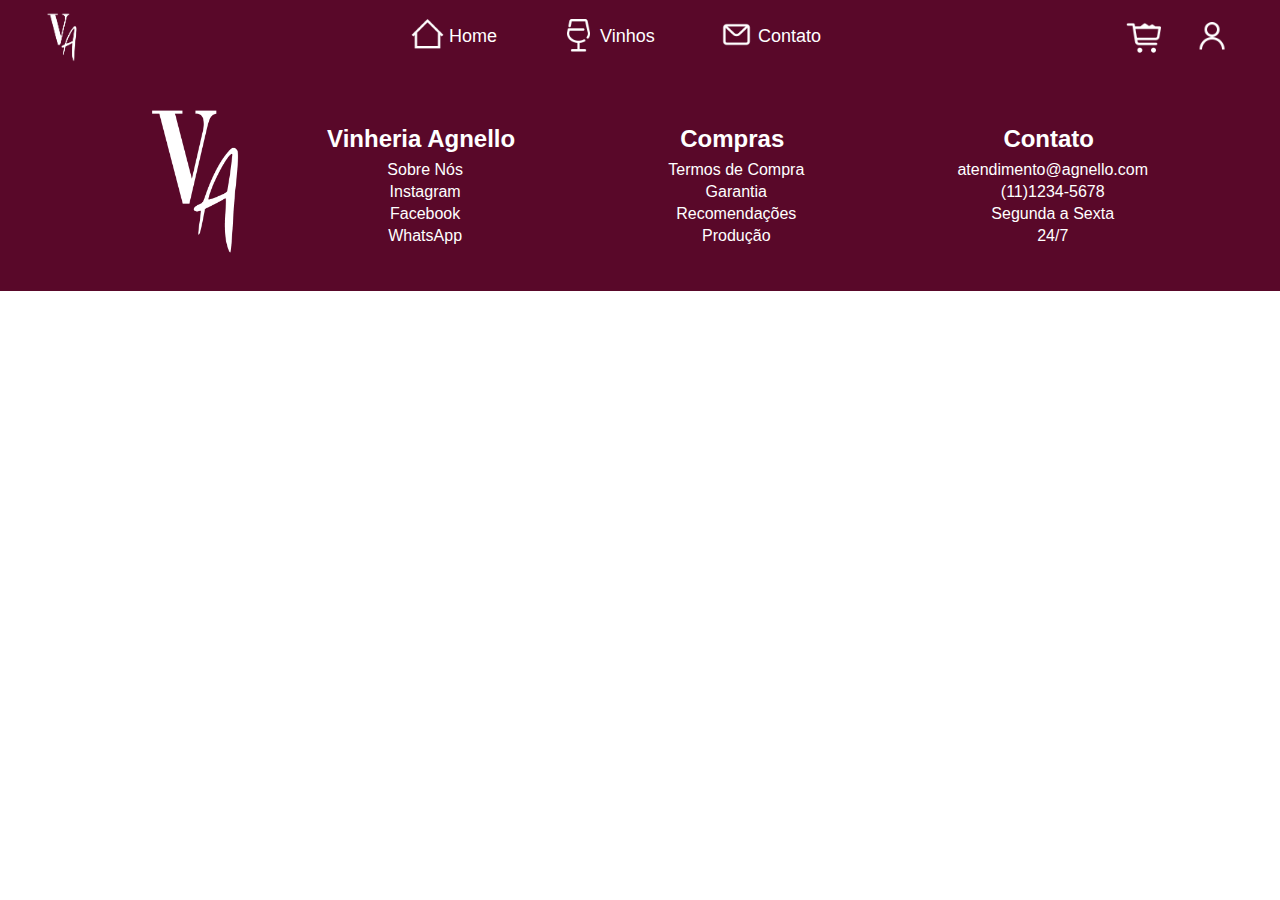
==== contato.html @ ffc73057 "Criando o projeto e fazendo a main page" ====
<!DOCTYPE html>
<html lang="pt-br">
<head>
    <meta charset="UTF-8">
    <meta name="viewport" content="width=device-width, initial-scale=1.0">
    <title>Contato</title>
    <link rel="shortcut icon" href="img/monograma.png">
    <link rel="stylesheet" href="styles/header.css">
    <link rel="stylesheet" href="styles/main.css">
    <link rel="stylesheet" href="styles/bottom.css">
    <link rel="stylesheet" href="styles/footer.css">
    <script src="script.js" defer></script>
</head>
<body>
    <header class="cabecalho"> 
    <a href="index.html"><img class="cabecalho_logo" src="img/monogramaBranco.png"></a>
    <nav class="cabecalho_menu">
        <ul class="cabecalho_menu_lista">
            <li class="cabecalho_menu_lista_item">
                <a href="index.html"><img class="cabecalho_menu_lista_item_icone" src="img/icon home.png" ></a>
                <a href="index.html">Home</a>
            </li>
            <li class="cabecalho_menu_lista_item">
                <a href="vinhos.html"><img class="cabecalho_menu_lista_item_icone" src="img/icon taça.png"></a>
                <a href="vinhos.html">Vinhos</a>
            </li>
            <li class="cabecalho_menu_lista_item">
                <a href="contato.html"><img class="cabecalho_menu_lista_item_icone" src="img/icon contato.png"></a>
                <a href="contato.html">Contato</a>
            </li>
        </ul>
    </nav>
    <div class="cabecalho_botoes">
        <img class="cabecalho_botoes_item" src="img/icon carrinho.png" alt="">
        <img class="cabecalho_botoes_item" src="img/icon usuario.png" alt="">
    </div>
</header>


<footer class="rodape">
    <div class="mongrama_footer">
        <img class="monograma_rodape" src="img/monogramaBranco.png" alt="">
    </div>
    <div class="rodape_column">
        <div class="rodape_column_header">
            <h2 class="rodape_column_top">Vinheria Agnello</h2>
        </div>
        <div class="rodape_column_body">
            <a href="#" class="rodape_column_body_texto">Sobre Nós</a>
            <a href="#" class="rodape_column_body_texto">Instagram</a>
            <a href="#" class="rodape_column_body_texto">Facebook</a>
            <a href="#" class="rodape_column_body_texto">WhatsApp</a>
        </div>
    </div>
    <div class="rodape_column">
        <div class="rodape_column_header">
            <h2 class="rodape_column_top">Compras</h2>
        </div>
        <div class="rodape_column_body">
            <a class="rodape_column_body_texto">Termos de Compra</a>
            <a class="rodape_column_body_texto">Garantia</a>
            <a class="rodape_column_body_texto">Recomendações</a>
            <a class="rodape_column_body_texto">Produção</a>
        </div>
    </div>
    <div class="rodape_column">
        <div class="rodape_column_header">
            <h2 class="rodape_column_top">Contato</h2>
        </div>
        <div class="rodape_column_body">
            <a class="rodape_column_body_texto">atendimento@agnello.com</a>
            <a class="rodape_column_body_texto">(11)1234-5678</a>
            <a class="rodape_column_body_texto">Segunda a Sexta</a>
            <a class="rodape_column_body_texto">24/7</a>
        </div>
    </div>
</footer>
</body>
</html>
---- styles/header.css ----
/* TRAZENDO A FONTE */

@font-face {
    font-family: 'Montserrat';
    src: url(font/Montserrat-VariableFont_wght.ttf);
}

/* ESTILIZANDO O HEADER */

.cabecalho{
    background-color: #590829;
    height: 35px;
    display: flex;
    padding: 1.2rem 1.2rem;
    justify-content: space-between;
    position: sticky;
    align-items: center;
}

.cabecalho a{
    text-decoration: none;
    color: white;
    font-family: 'Montserrat', sans-serif;
    padding: 0.1rem;
}

.cabecalho a:hover{
    cursor: pointer;
    color: rgba(255, 255, 255, 0.3);
    opacity: 0.85;
}

.cabecalho a:active{
    opacity: 0.6;
    cursor: pointer;
}

.cabecalho_logo{
    align-items: center;
    width: 50px;
    margin-left: 20px;
    margin-top: 5px;
}


.cabecalho_menu_lista{
    display: flex;
    align-items: center;
}

.cabecalho_menu_lista_item{
    display: flex;
    padding-right: center;
    padding: 30px;
    align-items: center;
    font-size: 18px;
}

.cabecalho_menu_lista_item_icone{
    width: 2.3rem;
}

.cabecalho_botoes{
    display: flex;
    padding: 0 1rem;
    align-items: center;
}

.cabecalho_botoes_item{
    padding: 0.8rem 0.8rem;
    width: 2.5rem;
}

.cabecalho_botoes_item:hover{
    background-color: rgba(255, 255, 255, 0.3);
    border-radius: 30px;
}

.produto_nome, .produto_preco{
    color: #590829;
}

.produto_nome {
    width: 250px; 
    word-wrap: break-word; 
}

.produto {
    display: flex; 
    flex-direction: column; 
    align-items: center; 
    text-align: center; 
    padding: 0.5rem 0.5rem;
    margin: 2rem 2rem;
    border: 1px solid;
    border-radius: 20px;
    border-color: #590829;
    border-width: 2px;
}

.produto:hover {
    cursor: pointer;
    box-shadow: 2px 2px 2px 2px rgba(89, 8, 41, 0.3);
}
---- styles/main.css ----
/* TIRANDO A BORDA */

html, body {
    margin: 0;
}

/* TRAZENDO A FONTE */

@font-face {
    font-family: 'Montserrat';
    src: url(font/Montserrat-VariableFont_wght.ttf);
}

/* ESTILIZANDO O MAIN */

main{
    background-color: #F3EDEF;
}

.main_home {
    display: flex;
    padding: 2rem 2rem;
    align-items: flex-start; /* Alterando align-items para flex-start */
}

.main_home a{
    font-family: 'Montserrat', sans-serif;
    text-decoration: none;
    color: white;
    cursor: pointer;
    padding: 1rem 4rem;
    border-radius: 24px;
    background: #590829;
    transition: all .3s;
    text-align: left;
}

.main_home_E {
    display: flex;
    flex-direction: column;
    justify-content: left;
    align-items: left;
    text-align: left;
    padding: 3rem 2rem 2rem; 
    width: 60%;
    align-items: center;
}

.main_home_texto{
    font-family: 'Montserrat', sans-serif;
    color: #380024;
    align-items: left;
    font-size: 1.55rem;
    padding: 1.2rem;
    text-align: justify;
}

.main_home_D_foto{
    border-radius: 30px;
    width: 148%;
    margin-left: 10px;
}

.main_home_logo_titulo {
    margin-left: -36rem; 
    margin-top: -50px;
}

.main_home_ancora{
    margin-top: -5px;
}   

.main_home_ancora:hover{
    cursor: pointer;
    color: rgba(255, 255, 255, 0.3);
    opacity: 0.85;
}
---- styles/bottom.css ----
/* ESTILIZANDO O BOTTOM */
*{
    font-family: 'Montserrat', sans-serif;
}

h1 {
    margin: 0;
}

.bottom_banner {
    display: flex;
    justify-content: space-around;
    align-items: center;
    background-color: #C4A0B0;
    padding-right: 80px;
    padding-left: 80px;
    height: 170px;
}

.bottom_banner_column {
    text-align: center;
}

.bottom_banner_column:hover {
    transition: all .2s;
    background-color: #F3EDEF;
    border-radius: 30px;
    cursor: pointer;
    color: #590829;
}

.bottom_banner_column:hover .bottom_banner_column_texto {
    color: #590829;
}


.bottom_banner_column_icon {
    display: block;
    margin: 5px auto;
    width: 50px;
}

.bottom_banner_column_texto {
    font-family: 'Montserrat', sans-serif;
    color: white;
    text-align: center;
    margin: 5px auto; 
    width: 80%; 
    line-height: 1.5; 
}

.bottom_produtos{
    background-color: #F3EDEF;
}

.bottom_produtos {
    background-color: #F3EDEF;
    display: flex;
    flex-direction: row;
    align-items: center;
    justify-content: center;
    text-align: center;
    gap: 40px;
}


.produto_imagem_foto{
    width: 270px;
}

.h1_destaques{
    background-color: #F3EDEF;
    color: #590829;
    font-size: 2.5rem;
    font-family: 'Montserrat', sans-serif;
    padding-top: 4rem;
    padding-bottom: 2rem;
    align-items: center;
    text-align: center;
}

.produto{
    display: flex;
    flex-direction: column;
    padding: 0.5rem 0.5rem;
    margin: 2rem 2rem;
    border: 1px solid ;
    border-radius: 20px;
    border-color: #590829;
    border-width: 2px;
}

.produto:hover{
    cursor:pointer;
    box-shadow: 2px 2px 2px 2px rgba(89, 8, 41, 0.3);
}

#produto_benmarco{
    width: 260px;
}

.produto_nome{
    font-size: 20px;
    font-weight: 700;
    margin-bottom: 6px;
}

.produto_preco{
    margin-top: 0;
    font-size: 20px;
}

.botao_adicionar {
    font-family: 'Montserrat', sans-serif;
    cursor: pointer;
    width: 250px;
    padding: 0.8rem;
    border-radius: 24px;
    background: #590829;
    color: white;
    transition: all .3s;
 
    margin-bottom: 5px;
}

.botao_adicionar:hover {
    box-shadow: 2px 2px 2px 2px rgba(89, 8, 41, 0.3);
}
---- styles/footer.css ----
/* ESTILIZANDO O RODAPE */

.rodape {
    padding: 2rem;
    background-color: #590829;
    display: flex;
    justify-content: space-between;
    color: white;
}

.rodape_column {
    display: flex;
    flex-direction: column;
    align-items: center;
}

.rodape_column_header {
    margin-bottom: 0.25rem;
}

.rodape_column_body {
    display: flex;
    flex-direction: column;
    align-items: center;

}

.rodape_column_top {
    margin-bottom: 0.25rem; 
}

.rodape_column_body_texto {
    color: white;
    text-decoration: none;
    margin-bottom: 0.25rem;     
    margin-left: 0.5rem;
}

.monograma_rodape{
    width: 150px;
    margin-left: 100px;
}

.rodape_column{
    margin-right: 100px;
}
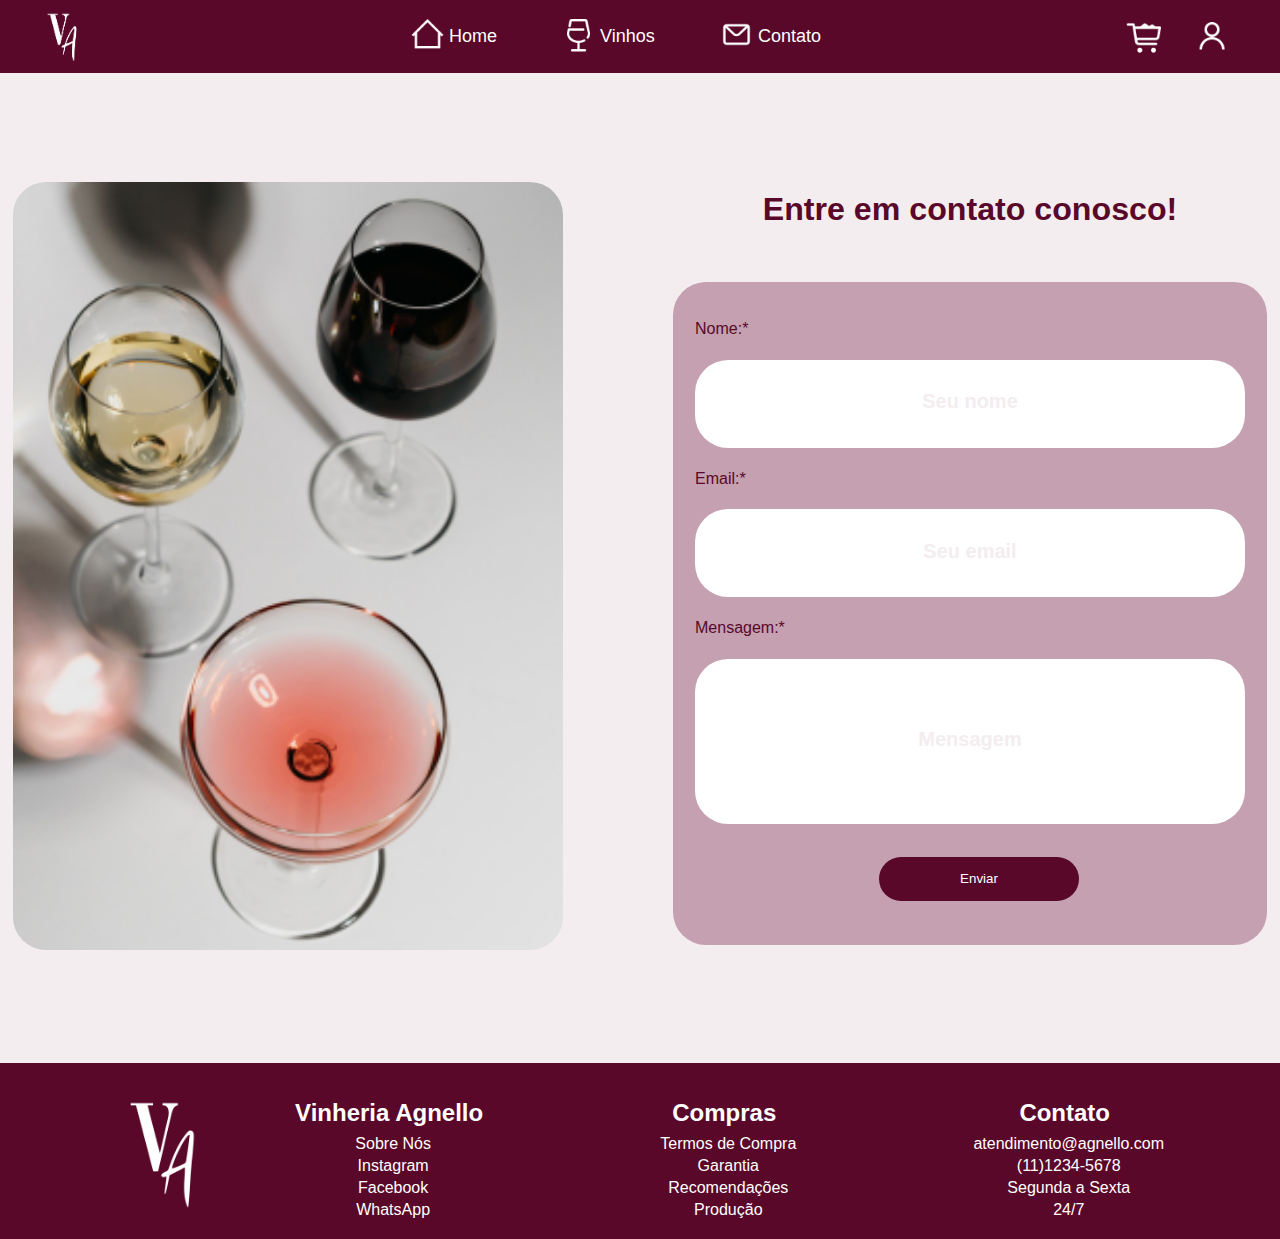
==== commit 6e1fcc52: "Fazendo a pagina ccontato.html" ====
--- a/contato.html
+++ b/contato.html
@@ -4,7 +4,7 @@
     <meta charset="UTF-8">
     <meta name="viewport" content="width=device-width, initial-scale=1.0">
     <title>Contato</title>
-    <link rel="shortcut icon" href="img/monograma.png">
+    <link rel="shortcut icon" href="src/assets/img/monograma.png">
     <link rel="stylesheet" href="styles/header.css">
     <link rel="stylesheet" href="styles/main.css">
     <link rel="stylesheet" href="styles/bottom.css">
@@ -13,33 +13,60 @@
 </head>
 <body>
     <header class="cabecalho"> 
-    <a href="index.html"><img class="cabecalho_logo" src="img/monogramaBranco.png"></a>
+    <a href="index.html"><img class="cabecalho_logo" src="src/assets/img/monogramaBranco.png"></a>
     <nav class="cabecalho_menu">
         <ul class="cabecalho_menu_lista">
             <li class="cabecalho_menu_lista_item">
-                <a href="index.html"><img class="cabecalho_menu_lista_item_icone" src="img/icon home.png" ></a>
+                <a href="index.html"><img class="cabecalho_menu_lista_item_icone" src="src/assets/img/icon home.png" ></a>
                 <a href="index.html">Home</a>
             </li>
             <li class="cabecalho_menu_lista_item">
-                <a href="vinhos.html"><img class="cabecalho_menu_lista_item_icone" src="img/icon taça.png"></a>
+                <a href="vinhos.html"><img class="cabecalho_menu_lista_item_icone" src="src/assets/img/icon taça.png"></a>
                 <a href="vinhos.html">Vinhos</a>
             </li>
             <li class="cabecalho_menu_lista_item">
-                <a href="contato.html"><img class="cabecalho_menu_lista_item_icone" src="img/icon contato.png"></a>
+                <a href="contato.html"><img class="cabecalho_menu_lista_item_icone" src="src/assets/img/icon contato.png"></a>
                 <a href="contato.html">Contato</a>
             </li>
         </ul>
     </nav>
     <div class="cabecalho_botoes">
-        <img class="cabecalho_botoes_item" src="img/icon carrinho.png" alt="">
-        <img class="cabecalho_botoes_item" src="img/icon usuario.png" alt="">
+        <img class="cabecalho_botoes_item" src="src/assets/img/icon carrinho.png" alt="">
+        <img class="cabecalho_botoes_item" src="src/assets/img/icon usuario.png" alt="">
     </div>
 </header>
 
+<main class="main_contatos">
+    <div class="main_contatos_">
+        <div class="vinhos_contatos">
+            <img class="img_contatos" src="src/assets/img/vinhos_contatos.png" alt="">
+        </div>
+        <div class="container">
+            <div class="titulo_main">
+                <h3>Entre em contato conosco!</h3>
+            </div>
+            <div class="shadowbox">
+                <div>
+                    <p>Nome:*</p>
+                    <input class="input_nome" type="text" placeholder="Seu nome">
+                </div>
+                <div>
+                    <p>Email:*</p>
+                    <input class="input_email" type="text" placeholder="Seu email">
+                </div>
+                <div>
+                    <p>Mensagem:*</p>
+                    <input class="mensagem" type="text" placeholder="Mensagem">
+                    <button class="button">Enviar</button>
+                </div>
+            </div>   
+        </div>
+    </div>
+</main>
 
 <footer class="rodape">
     <div class="mongrama_footer">
-        <img class="monograma_rodape" src="img/monogramaBranco.png" alt="">
+        <img class="monograma_rodape" src="src/assets/img/monogramaBranco.png" alt="">
     </div>
     <div class="rodape_column">
         <div class="rodape_column_header">
--- a/styles/header.css
+++ b/styles/header.css
@@ -1,3 +1,5 @@
+@import url('styles.css');
+
 /* TRAZENDO A FONTE */
 
 @font-face {
@@ -8,7 +10,7 @@
 /* ESTILIZANDO O HEADER */
 
 .cabecalho{
-    background-color: #590829;
+    background-color: var(--cor-vinho-escuro);
     height: 35px;
     display: flex;
     padding: 1.2rem 1.2rem;
@@ -19,7 +21,7 @@
 
 .cabecalho a{
     text-decoration: none;
-    color: white;
+    color: var(--cor-branca);
     font-family: 'Montserrat', sans-serif;
     padding: 0.1rem;
 }
@@ -77,7 +79,7 @@
 }
 
 .produto_nome, .produto_preco{
-    color: #590829;
+    color: var(--cor-vinho-escuro);
 }
 
 .produto_nome {
@@ -94,7 +96,7 @@
     margin: 2rem 2rem;
     border: 1px solid;
     border-radius: 20px;
-    border-color: #590829;
+    border-color: var(--cor-vinho-escuro);
     border-width: 2px;
 }
 
--- a/styles/main.css
+++ b/styles/main.css
@@ -1,3 +1,5 @@
+@import url('styles.css');
+
 /* TIRANDO A BORDA */
 
 html, body {
@@ -11,26 +13,30 @@
     src: url(font/Montserrat-VariableFont_wght.ttf);
 }
 
+*{
+    font-family: 'Montserrat', sans-serif;
+}
+
 /* ESTILIZANDO O MAIN */
 
 main{
-    background-color: #F3EDEF;
+    background-color: var(--cor-rosa-muito-claro);
 }
 
 .main_home {
     display: flex;
     padding: 2rem 2rem;
-    align-items: flex-start; /* Alterando align-items para flex-start */
+    align-items: flex-start; 
 }
 
 .main_home a{
     font-family: 'Montserrat', sans-serif;
     text-decoration: none;
-    color: white;
+    color: var(--cor-branca);
     cursor: pointer;
     padding: 1rem 4rem;
     border-radius: 24px;
-    background: #590829;
+    background: var(--cor-vinho-escuro);
     transition: all .3s;
     text-align: left;
 }
@@ -48,7 +54,7 @@
 
 .main_home_texto{
     font-family: 'Montserrat', sans-serif;
-    color: #380024;
+    color: var(--cor-vinho-escuro);
     align-items: left;
     font-size: 1.55rem;
     padding: 1.2rem;
@@ -62,8 +68,9 @@
 }
 
 .main_home_logo_titulo {
-    margin-left: -36rem; 
-    margin-top: -50px;
+    margin-left: -34rem; 
+    margin-top: -185px;
+    margin-bottom: -128px;
 }
 
 .main_home_ancora{
@@ -76,3 +83,163 @@
     opacity: 0.85;
 }
 
+.faixa {
+    background-color: var(--cor-vinho-escuro);
+    width: 100%;
+    height: 107px;
+    color: var(--cor-branca);
+    display: flex;
+    justify-content: center;
+    align-items: center;
+}
+
+.faixa_p {
+    font-family: 'Montserrat', sans-serif;
+    font-size: 30px;
+    text-align: center;
+}
+
+.main_button_ancora {
+    background-color: var(--cor-rosa-muito-claro);
+    display: flex;
+    justify-content: center;
+    align-items: center;
+}
+
+.main_button_ancora a {
+    font-family: 'Montserrat', sans-serif;
+    text-decoration: none;
+    color: var(--cor-branca);
+    cursor: pointer;
+    padding: 1rem 4rem;
+    border-radius: 24px;
+    background: var(--cor-rosa-claro);
+    transition: all .3s;
+    margin-bottom: 20px;
+}
+
+::-webkit-scrollbar {
+    width: 12px; 
+    height: 3px;
+}
+
+
+::-webkit-scrollbar-track {
+    background-color: var(--cor-rosa-muito-claro); 
+}
+
+
+::-webkit-scrollbar-thumb {
+    background-color: var(--cor-vinho-escuro);
+}
+
+.top-main {
+    margin: 0;
+    background-color: var(--cor-rosa-muito-claro);
+}
+
+.img-top {
+    background-color: var(--cor-rosa-muito-claro);
+    margin-bottom: 0;
+}
+
+.titulo-top {
+    background-color: var(--cor-rosa-muito-claro);
+    margin-bottom: 0; 
+}
+
+
+.titulo-h3 {
+    font-family: 'Montserrat', sans-serif;
+    display: flex;
+    justify-content: center;
+    background: var(--cor-rosa-muito-claro);
+    font-size: 30px;
+    word-wrap: break-word; 
+    color: var(--cor-vinho-escuro);
+    margin-bottom: 0; 
+    padding-bottom: 30px;
+    padding-top: 30px;
+    font-weight: bold;
+}
+
+.main_contatos_ {
+    background-color: var(--cor-rosa-muito-claro);
+    display: flex;
+    justify-content: center;
+    align-items: center;
+    height: 110vh;
+    gap: 110px;
+}
+
+.img_contatos {
+    width: 550px;
+    border-radius: 33px;
+}
+
+.container {
+    display: flex;
+    flex-direction: column;
+    align-items: center;
+}
+
+.titulo_main {
+    color: var(--cor-vinho-escuro);
+    margin-top: 22px;
+    margin-bottom: 22px;
+    font-size: 27.5px;
+    margin-top: -33px;
+    margin-bottom: 66px;
+}
+
+.shadowbox {
+    width: 550px;
+    padding: 22px;
+    background-color: var(--cor-rosa-claro);
+    border-radius: 33px;
+    color: var(--cor-vinho-escuro);
+    margin-top: -44px;
+}
+
+.shadowbox div {
+    margin-bottom: 22px;
+}
+
+input, button {
+    width: 110%;
+    height: 44px;
+    border-radius: 33px;
+    border: none;
+    padding: 5.5px;
+    margin-top: 5.5px;
+}
+
+.button {
+    border-radius: 44px;
+    background-color: var(--cor-vinho-escuro);
+    color: white;
+    cursor: pointer;
+    margin-top: 33px;
+    width: 200px;
+    margin-left: 184px;
+}
+
+.mensagem{
+    height: 154px;
+    width: 539px;
+    font-weight: bold;
+}
+
+.input_nome, .input_email{
+    height: 77px;
+    width: 539px;
+    font-weight: bold;
+}
+
+.input_nome::placeholder,
+.input_email::placeholder,
+.mensagem::placeholder {
+    text-align: center;
+    color: var(--cor-rosa-muito-claro);
+    font-size: 20px;
+}
--- a/styles/bottom.css
+++ b/styles/bottom.css
@@ -1,3 +1,5 @@
+@import url('styles.css');
+
 /* ESTILIZANDO O BOTTOM */
 *{
     font-family: 'Montserrat', sans-serif;
@@ -11,7 +13,7 @@
     display: flex;
     justify-content: space-around;
     align-items: center;
-    background-color: #C4A0B0;
+    background-color: var(--cor-rosa-claro);
     padding-right: 80px;
     padding-left: 80px;
     height: 170px;
@@ -23,14 +25,14 @@
 
 .bottom_banner_column:hover {
     transition: all .2s;
-    background-color: #F3EDEF;
+    background-color: var(--cor-rosa-muito-claro);
     border-radius: 30px;
     cursor: pointer;
-    color: #590829;
+    color: var(--cor-vinho-escuro);
 }
 
 .bottom_banner_column:hover .bottom_banner_column_texto {
-    color: #590829;
+    color: var(--cor-vinho-escuro);
 }
 
 
@@ -42,35 +44,31 @@
 
 .bottom_banner_column_texto {
     font-family: 'Montserrat', sans-serif;
-    color: white;
+    color: var(--cor-branca);
     text-align: center;
     margin: 5px auto; 
     width: 80%; 
     line-height: 1.5; 
 }
 
-.bottom_produtos{
-    background-color: #F3EDEF;
-}
 
 .bottom_produtos {
-    background-color: #F3EDEF;
+    background-color: var(--cor-rosa-muito-claro);
     display: flex;
-    flex-direction: row;
-    align-items: center;
     justify-content: center;
-    text-align: center;
+    flex-wrap: wrap;
     gap: 40px;
 }
 
 
 .produto_imagem_foto{
-    width: 270px;
+    width: 100%;
+    height: auto;
 }
 
 .h1_destaques{
-    background-color: #F3EDEF;
-    color: #590829;
+    background-color: var(--cor-rosa-muito-claro);
+    color: var(--cor-vinho-escuro);
     font-size: 2.5rem;
     font-family: 'Montserrat', sans-serif;
     padding-top: 4rem;
@@ -79,16 +77,18 @@
     text-align: center;
 }
 
-.produto{
+.produto {
+    max-width: 300px;
     display: flex;
     flex-direction: column;
-    padding: 0.5rem 0.5rem;
-    margin: 2rem 2rem;
-    border: 1px solid ;
+    align-items: center;
+    text-align: center;
+    padding: 20px;
+    margin-bottom: 40px; 
+    border: 2px solid var(--cor-vinho-escuro); 
     border-radius: 20px;
-    border-color: #590829;
-    border-width: 2px;
 }
+
 
 .produto:hover{
     cursor:pointer;
@@ -116,8 +116,8 @@
     width: 250px;
     padding: 0.8rem;
     border-radius: 24px;
-    background: #590829;
-    color: white;
+    background: var(--cor-vinho-escuro);
+    color: var(--cor-branca);
     transition: all .3s;
  
     margin-bottom: 5px;
--- a/styles/footer.css
+++ b/styles/footer.css
@@ -1,11 +1,13 @@
+@import url('styles.css');
+
 /* ESTILIZANDO O RODAPE */
 
 .rodape {
-    padding: 2rem;
-    background-color: #590829;
+    padding: 1rem;
+    background-color: var(--cor-vinho-escuro);
     display: flex;
     justify-content: space-between;
-    color: white;
+    color: var(--cor-branca);
 }
 
 .rodape_column {
@@ -30,15 +32,17 @@
 }
 
 .rodape_column_body_texto {
-    color: white;
+    color: var(--cor-branca);
     text-decoration: none;
     margin-bottom: 0.25rem;     
     margin-left: 0.5rem;
 }
 
 .monograma_rodape{
-    width: 150px;
+    width: 110px;
     margin-left: 100px;
+    margin-top: 20px;
+    margin-bottom: -3;
 }
 
 .rodape_column{
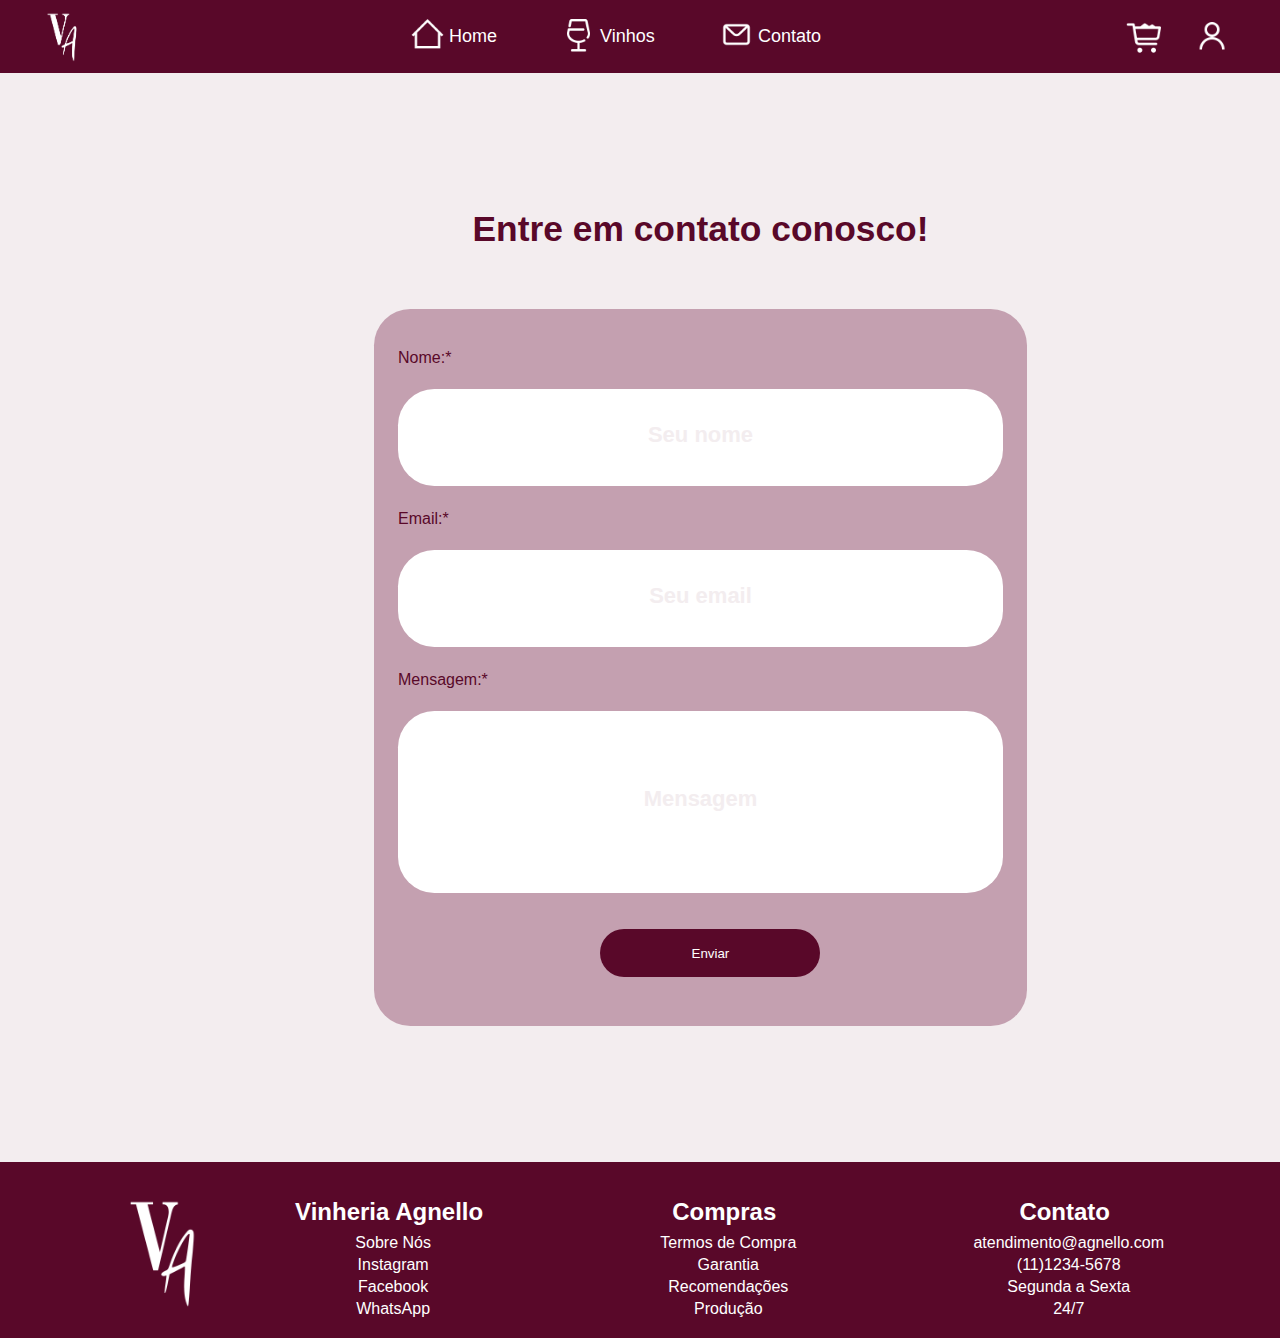
==== commit de9ae2b7: "Mudando a imagem e arrumando o tamanho das aba contato" ====
--- a/contato.html
+++ b/contato.html
@@ -39,7 +39,7 @@
 <main class="main_contatos">
     <div class="main_contatos_">
         <div class="vinhos_contatos">
-            <img class="img_contatos" src="src/assets/img/vinhos_contatos.png" alt="">
+            <img class="img_contatos" src="src/assets/img/vinhos_aba_contato.png" alt="">
         </div>
         <div class="container">
             <div class="titulo_main">
--- a/styles/main.css
+++ b/styles/main.css
@@ -168,13 +168,13 @@
     display: flex;
     justify-content: center;
     align-items: center;
-    height: 110vh;
-    gap: 110px;
+    height: 121vh;
+    gap: 121px;
 }
 
 .img_contatos {
-    width: 550px;
-    border-radius: 33px;
+    width: 560px;
+    border-radius: 36.3px;
 }
 
 .container {
@@ -185,54 +185,54 @@
 
 .titulo_main {
     color: var(--cor-vinho-escuro);
-    margin-top: 22px;
-    margin-bottom: 22px;
-    font-size: 27.5px;
-    margin-top: -33px;
-    margin-bottom: 66px;
+    margin-top: 24.2px;
+    margin-bottom: 24.2px;
+    font-size: 30.25px;
+    margin-top: -36.3px;
+    margin-bottom: 72.6px;
 }
 
 .shadowbox {
-    width: 550px;
-    padding: 22px;
+    width: 605px;
+    padding: 24.2px;
     background-color: var(--cor-rosa-claro);
-    border-radius: 33px;
-    color: var(--cor-vinho-escuro);
-    margin-top: -44px;
+    border-radius: 36.3px;
+    color: var(--cor-vinho-escuro);
+    margin-top: -48.4px;
 }
 
 .shadowbox div {
-    margin-bottom: 22px;
+    margin-bottom: 24.2px;
 }
 
 input, button {
-    width: 110%;
-    height: 44px;
-    border-radius: 33px;
+    width: 121%;
+    height: 48.4px;
+    border-radius: 36.3px;
     border: none;
-    padding: 5.5px;
-    margin-top: 5.5px;
+    padding: 6.05px;
+    margin-top: 6.05px;
 }
 
 .button {
-    border-radius: 44px;
+    border-radius: 48.4px;
     background-color: var(--cor-vinho-escuro);
     color: white;
     cursor: pointer;
-    margin-top: 33px;
-    width: 200px;
-    margin-left: 184px;
+    margin-top: 36.3px;
+    width: 220px;
+    margin-left: 202.4px;
 }
 
 .mensagem{
-    height: 154px;
-    width: 539px;
+    height: 169.4px;
+    width: 592.9px;
     font-weight: bold;
 }
 
 .input_nome, .input_email{
-    height: 77px;
-    width: 539px;
+    height: 84.7px;
+    width: 592.9px;
     font-weight: bold;
 }
 
@@ -241,5 +241,5 @@
 .mensagem::placeholder {
     text-align: center;
     color: var(--cor-rosa-muito-claro);
-    font-size: 20px;
-}
+    font-size: 22px;
+}
